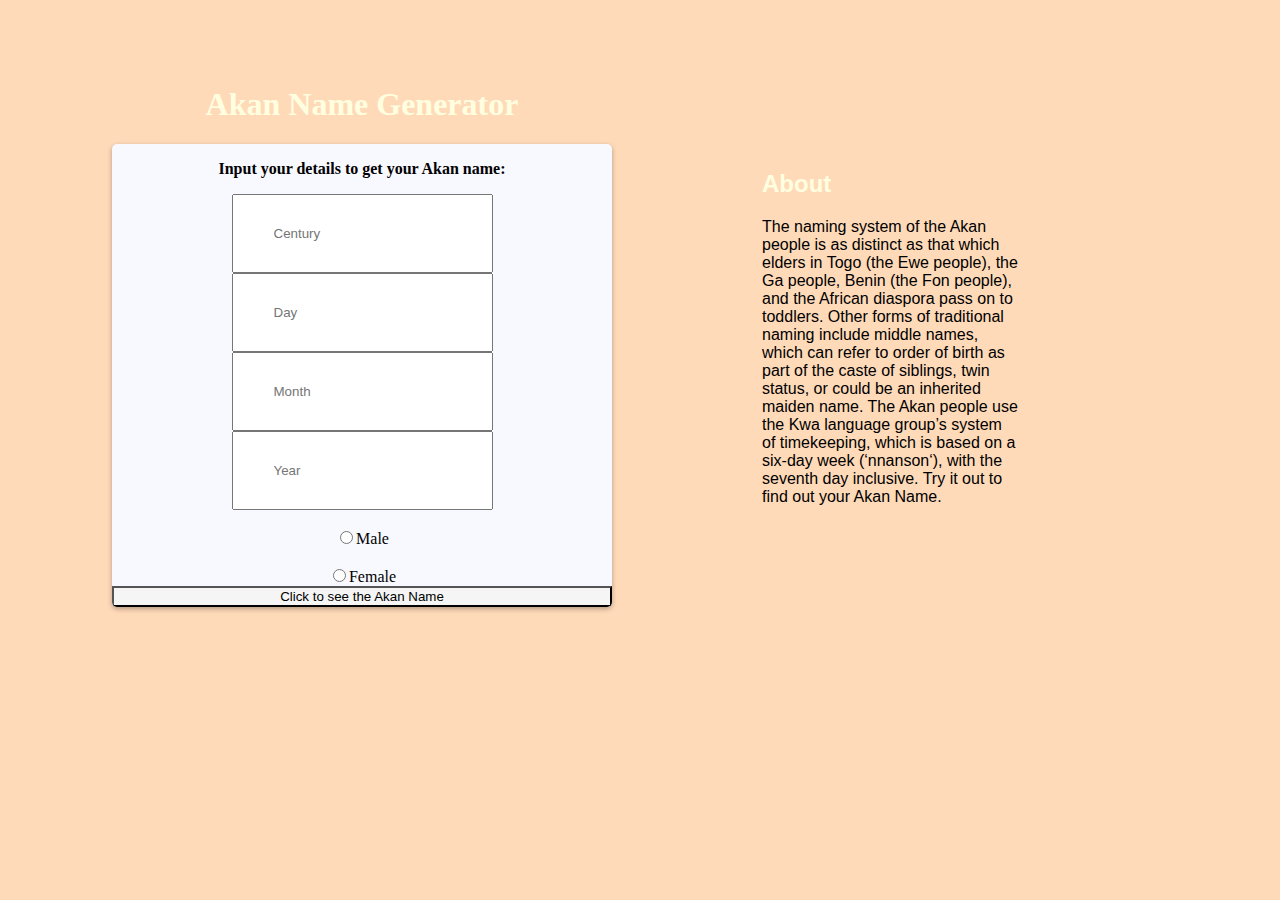
==== index.html @ a5aacbd5 "Deleted HTML folder" ====
<!DOCTYPE html>
<html lang="en">

<head>
    <meta charset="UTF-8">
    <meta name="viewport" content="width=device-width, initial-scale=1.0">
    <meta http-equiv="X-UA-Compatible" content="ie=edge">
    <title>Akan Name Generator</title>
    <link href="css/bootstrap.css" rel="stylesheet" type="text/css">
    <link href="styles.css" rel="stylesheet">
    <link href="https://fonts.googleapis.com/css?family=Anton&display=swap" rel="stylesheet">
    <link href="https://fonts.googleapis.com/css?family=Alfa+Slab+One|Anton|Enriqueta&display=swap" rel="stylesheet">
    <script src="js/scripts.js"></script>
</head>

<body>
    <div class="login-box">
        
            <div class="row">
                <div class="col-md-12">
                    <h1>Akan Name Generator</h1>
                   
                <div class="container">
                <div class="class-md-4">
                    <p><strong>Input your details to get your <span>Akan</span> name:</strong></p>
                    <form action="index.html">
                        <div class="user-box">
                            <label for="input-century"></label>
                            <input type="number" class="form" id="main" required placeholder="Century"><br>
                        </div>
                        <div class="user-box">
                            <label for="input-Day"></label>
                            <input type="number" class="form" id="name" required placeholder="Day"><br>
                        </div>
                        <div class="user-box">
                            <label for="input-Month"></label>
                            <input type="number" class="form" id="Form" required placeholder="Month"><br>
                        </div>
                        <div class="user-box">
                            <label for="input-Year"></label>
                            <input type="number" class="form" id="akan" required placeholder="Year"><br>
                        </div>
                        <div class="input">
                            <br><input type="radio" name="gender" class="name" id="input" value="male" required>Male
                        </div>
                        <div class="input">
                            <br><input type="radio" name="gender" class="name" id="input" value="female" required>Female
                        </div>
                        <a href="#">
                          <span></span>
                          <span></span>
                          <span></span>
                          <span></span>
                           <button type="button" name="button" class="click" onclick="naming();">Click to see the Akan Name</button>
                        </a>
                    </form>
                </div>
            </div>
    </div>
    </div>
</div>

<section>
    <h2>About</h2>
    <p>The naming system of the Akan people is as distinct as that which elders in Togo (the Ewe people), the Ga people, Benin (the Fon people), and the African diaspora pass on to toddlers. 
        Other forms of traditional naming include middle names, which can refer to order of birth as part of the caste of siblings, twin status, or could be an inherited maiden name.
        The Akan people use the Kwa language group’s system of timekeeping, which is based on a six-day week (‘nnanson‘), with the seventh day inclusive.
        Try it out to find out your Akan Name.
    </p>
    </section>

</html>
---- styles.css ----
. {
	box-sizing: border-box;
}

body {
	background-color: peachpuff;
	background-image: url(https://wallpapercave.com/wp/wp8277897.jpg);
	font-family: "Franklin Gothic Medium", "Arial Narrow", Arial, sans-serif;
	display: flex;
	align-items: center;
	justify-content: center;
	min-height: 100%;
	margin: 0%;
}
.column {
	float: center;
	width: 100%;
	padding: 2px;
	height: 45%;
	color: black;
	background-color: papayawhip;
	font-family: "Franklin Gothic Medium", "Arial Narrow", Arial, sans-serif;
	font-size: 16px;
	font-style: italic;
}

h1 {
	text-align: center;
	font-family: serif;
	color: lightyellow;
}
h2 {
	color: lightyellow;
}

section {
	text-align: left;
	font-style: normal;
	font-size: 16px;
	font-family: -apple-system, BlinkMacSystemFont, "Segoe UI", Roboto, Oxygen, Ubuntu, Cantarell, "Open Sans", "Helvetica Neue", sans-serif;
	width: 20%;
	height: 100%;
	padding: 150px;
}

.container {
	background-color: #f8f8ff;
	border: 2px;
	border-color: solid yellow;
	border-radius: 5px;
	box-shadow: 0 2px 5px rgba(0, 0, 0, 0.3);
	overflow: hidden;
	width: 500px;
	font-family: fantasy;
	max-width: 100%;
	text-align: center;
	float: right;
}

.header {
	color: peachpuff;
	font-family: -apple-system, BlinkMacSystemFont, "Segoe UI", Roboto, Oxygen, Ubuntu, Cantarell, "Open Sans", "Helvetica Neue", sans-serif;
	font-style: italic;
	border-bottom: 1px;
	padding: 20px 40px;
}

.header h2 {
	margin: 0;
	font-family: "Franklin Gothic Medium", "Arial Narrow", Arial, sans-serif;
}

.form {
	padding: 30px 40px;
}

.form-control {
	margin-bottom: 10px;
	padding: 20px;
	position: relative;
}

.form-control label {
	display: inline-block;
	margin-bottom: 5px;
}

.form-control input {
	border: 2px solid black;
	border-radius: 4px;
	display: block;
	font-family: Impact, Haettenschweiler, "Arial Narrow Bold", sans-serif;
	font-size: 14px;
	padding: 10px;
	width: 100%;
}

button {
	background-color: whitesmoke;
	colour: black;
	margin: auto;
	width: 100%;
}
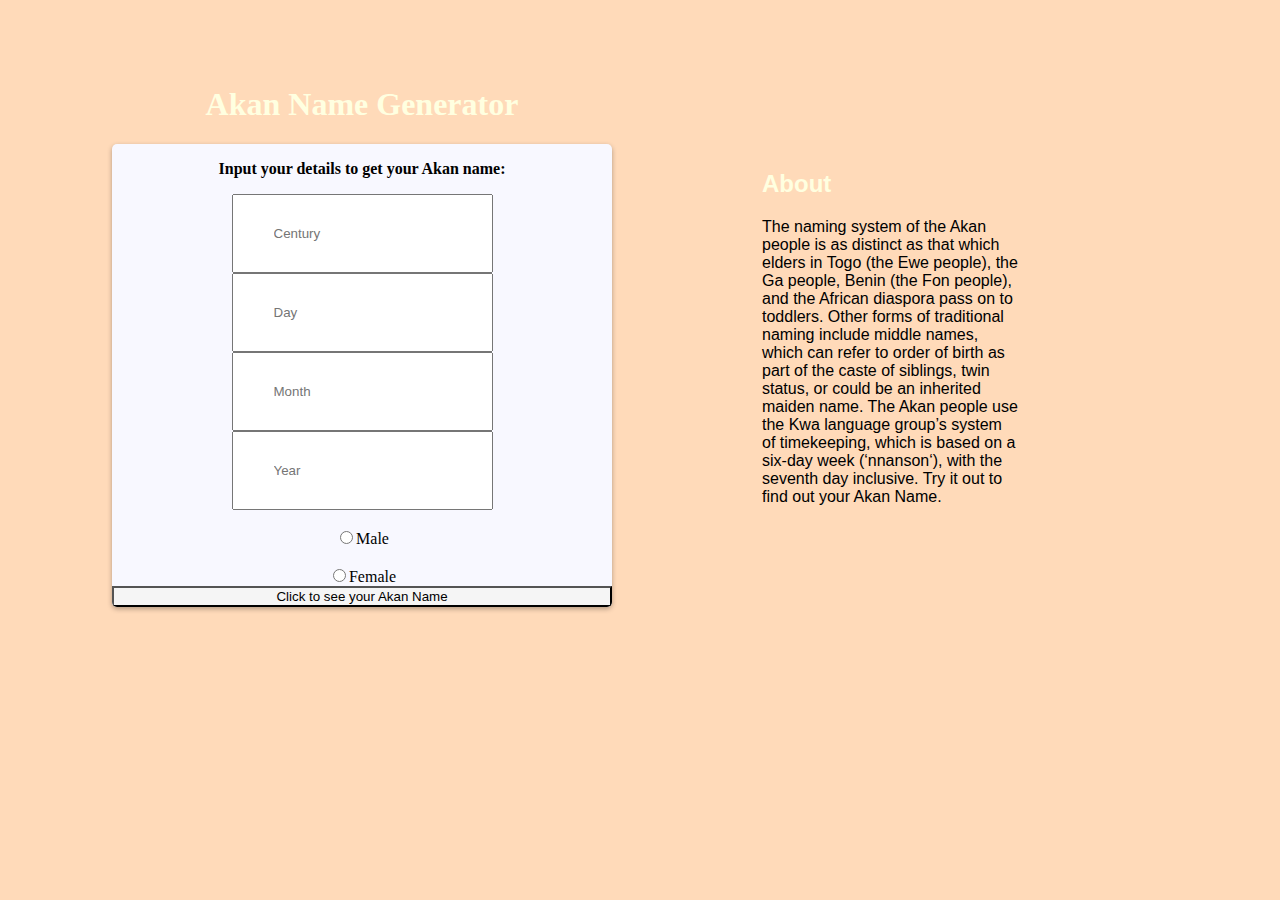
==== commit f83fd267: "Changed spelling" ====
--- a/index.html
+++ b/index.html
@@ -22,7 +22,7 @@
                    
                 <div class="container">
                 <div class="class-md-4">
-                    <p><strong>Input your details to get your <span>Akan</span> name:</strong></p>
+                    <p><strong>Input your details to get your Akan name:</strong></p>
                     <form action="index.html">
                         <div class="user-box">
                             <label for="input-century"></label>
@@ -51,7 +51,7 @@
                           <span></span>
                           <span></span>
                           <span></span>
-                           <button type="button" name="button" class="click" onclick="naming();">Click to see the Akan Name</button>
+                           <button type="button" name="button" class="click" onclick="naming();">Click to see your Akan Name</button>
                         </a>
                     </form>
                 </div>
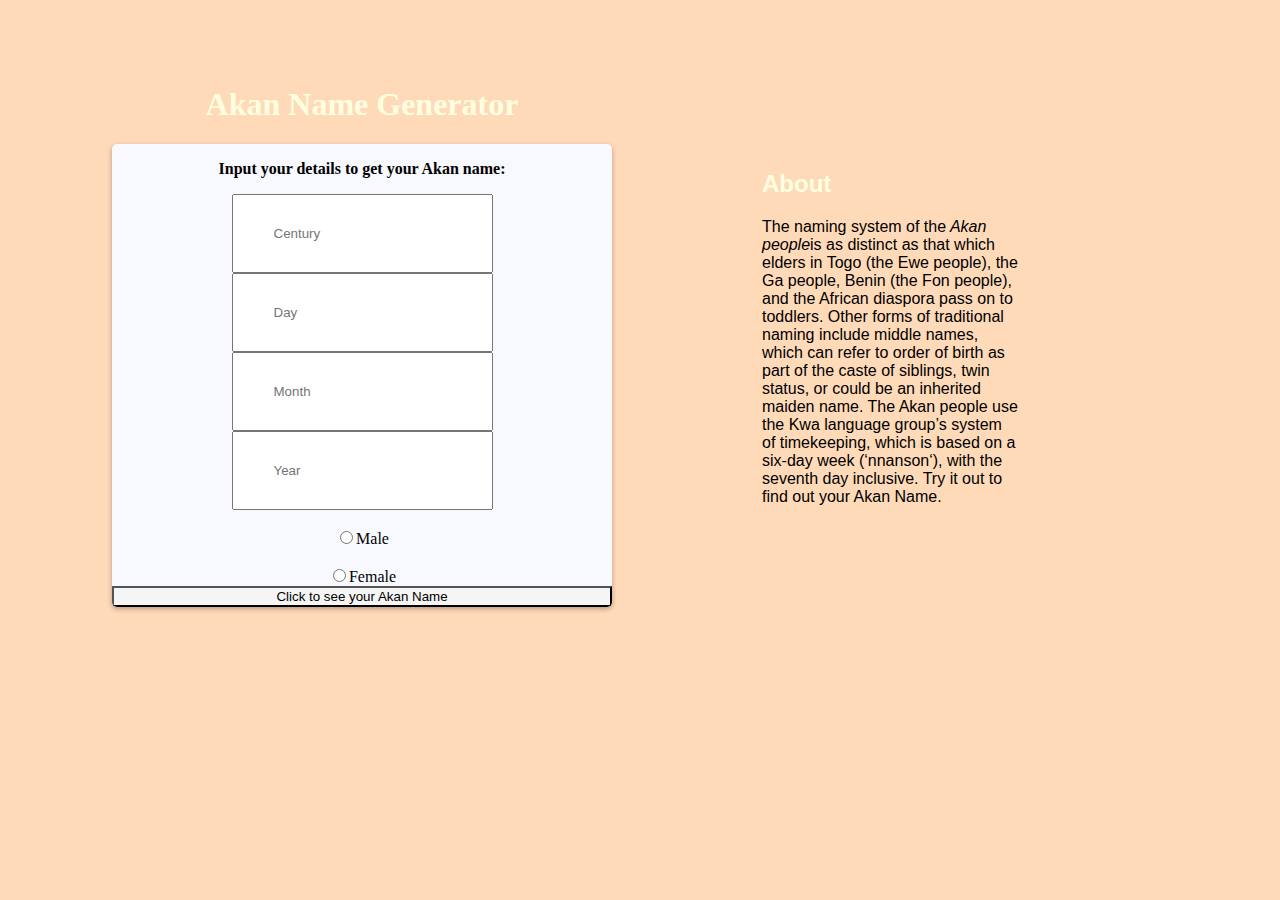
==== commit 3cb6e6e2: "Added em tag" ====
--- a/index.html
+++ b/index.html
@@ -62,7 +62,7 @@
 
 <section>
     <h2>About</h2>
-    <p>The naming system of the Akan people is as distinct as that which elders in Togo (the Ewe people), the Ga people, Benin (the Fon people), and the African diaspora pass on to toddlers. 
+    <p>The naming system of the<em> Akan people</em>is as distinct as that which elders in Togo (the Ewe people), the Ga people, Benin (the Fon people), and the African diaspora pass on to toddlers. 
         Other forms of traditional naming include middle names, which can refer to order of birth as part of the caste of siblings, twin status, or could be an inherited maiden name.
         The Akan people use the Kwa language group’s system of timekeeping, which is based on a six-day week (‘nnanson‘), with the seventh day inclusive.
         Try it out to find out your Akan Name.
